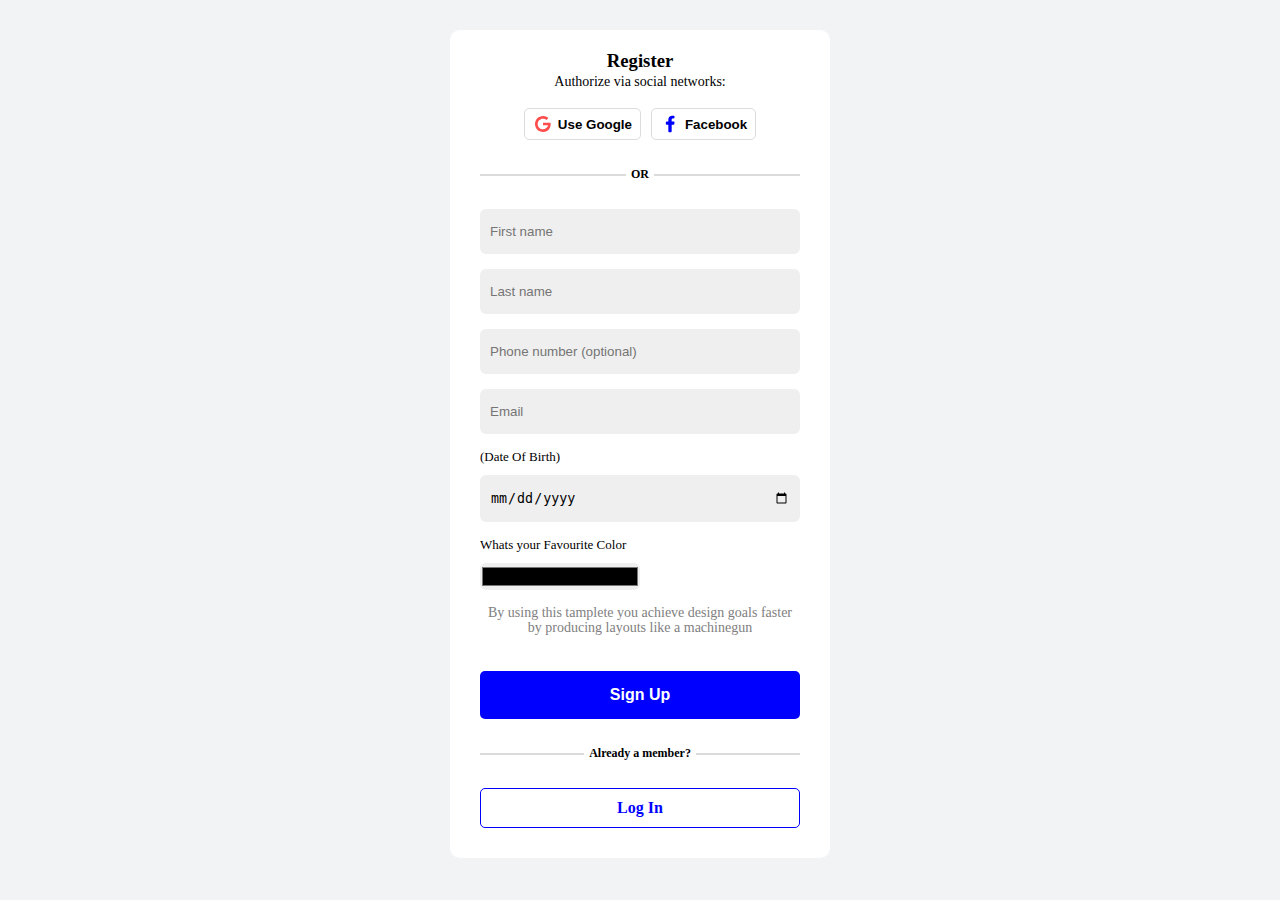
==== index.html @ 7fcf60e9 "Initial commit" ====
<!DOCTYPE html>
<html lang="en">
  <head>
    <meta charset="UTF-8" />
    <meta http-equiv="X-UA-Compatible" content="IE=edge" />
    <meta name="viewport" content="width=device-width, initial-scale=1.0" />
    <title>Registration page</title>
    <link href="styles.css" rel="stylesheet" type="text/css"/>
  </head>
  <body>
      <div class="sign_up_container">
      <h3>Register</h3>
      <span class="authorize">Authorize via social networks:</span>

      <form action="regiter.html">
          <div class="ctas">
          <button class="google">
            <?xml version="1.0"?><svg
              fill="#000000"
              xmlns="http://www.w3.org/2000/svg"
              viewBox="0 0 30 30"
              width="30px"
              height="30px"
            >
              <path
                d="M 15.003906 3 C 8.3749062 3 3 8.373 3 15 C 3 21.627 8.3749062 27 15.003906 27 C 25.013906 27 27.269078 17.707 26.330078 13 L 25 13 L 22.732422 13 L 15 13 L 15 17 L 22.738281 17 C 21.848702 20.448251 18.725955 23 15 23 C 10.582 23 7 19.418 7 15 C 7 10.582 10.582 7 15 7 C 17.009 7 18.839141 7.74575 20.244141 8.96875 L 23.085938 6.1289062 C 20.951937 4.1849063 18.116906 3 15.003906 3 z"
              />
            </svg>
            <span>Use Google</span>
          </button>
  
          <button class="facebook">
            <?xml version="1.0"?><svg
              fill="#000000"
              xmlns="http://www.w3.org/2000/svg"
              viewBox="0 0 24 24"
              width="24px"
              height="24px"
            >
              <path
                d="M16.403,9H14V7c0-1.032,0.084-1.682,1.563-1.682h0.868c0.552,0,1-0.448,1-1V3.064c0-0.523-0.401-0.97-0.923-1.005 C15.904,2.018,15.299,1.999,14.693,2C11.98,2,10,3.657,10,6.699V9H8c-0.552,0-1,0.448-1,1v2c0,0.552,0.448,1,1,1l2-0.001V21 c0,0.552,0.448,1,1,1h2c0.552,0,1-0.448,1-1v-8.003l2.174-0.001c0.508,0,0.935-0.381,0.993-0.886l0.229-1.996 C17.465,9.521,17.001,9,16.403,9z"
              />
            </svg>
  
            <span>Facebook</span>
          </button>
        </div>
  
        <div class="or">
          <span class="line"></span>
          <span class="middle">OR</span>
          <span class="line"></span>
        </div>
  
        <div class="inputs">
          <input
            type="text"
            name="name"
            id="fisrtname2"
            placeholder="First name"
            required
          />
          <input
            type="text"
            name="name"
            id="lastname2"
            placeholder="Last name"
            required
          />
          <input
            type="number"
            name="number"
            id="number"
            placeholder="Phone number (optional)"
            required
          />
          <input
            type="email"
            name="email"
            id="email2"
            placeholder="Email"
            required
          />
          <fieldset>
            <label for="date" class="dob">(Date Of Birth)</label>
            <input type="date" name="date" id="date" required />
          </fieldset>
          <fieldset>
            <label for="color" class="dob">Whats your Favourite Color</label>
            <input type="color" id="color">
          </fieldset>
        </div>
  
        <p>
          By using this tamplete you achieve design goals faster by
          producing layouts like a machinegun
        </p>
  
        <input type="submit" name="submite"  id="sign_up" value="Sign Up"/>
  
        <div class="or">
          <span class="line"></span>
          <span class="middle">Already a member?</span>
          <span class="line"></span>
        </div>
  
        <a href="./login.html" class="login">Log In</a>
      </div>
        </form>
    </div>
  </div>
    </body>
  </body>
</html>
---- styles.css ----
*{
  padding:0;
  margin:0;
  box-sizing:border-box;
}

html{
  font-size:10px;
}

body{
  font-size:1.6rem;
  display:flex;
  justify-content:center;
  background-color: #e6e8ec88;
  padding:3rem 0;
}



/* sign-up page */
.sign_up_container {
  max-width:100%;
  text-align: center;
  background-color: white;
  margin:0 45rem;
  padding:2rem 3rem;
  border-radius:1rem;
}

.sign_up_container h3 {
  text-align: center;
}

.authorize {
  display: inline-block;
  font-size: 14px;
  font-weight: 500;
  text-align: center;
  margin-bottom: 2vh;
}

/* ctas */

.ctas {
  display: flex;
  gap: 10px;
  justify-content: center;
}

.ctas button {
  border: 1px solid gainsboro;
  border-radius: 5px;
  background-color: transparent;
  padding: 0 8px;
  cursor: pointer;
}

.google {
  display: flex;
  gap: 5px;
  align-items: center;
}

.google svg {
  width: 20px;
  fill: rgb(255, 77, 77);
}

.google span {
  font-weight: 600;
}

.facebook {
  display: flex;
  gap: 5px;
  align-items: center;
}

.facebook svg {
  width: 20px;
  fill: blue;
}

.facebook span {
  font-weight: 600;
}

/* or  */
.or {
  display: flex;
  gap: 5px;
  align-items: center;
  margin: 3vh 0;
}

.middle {
  font-size: 12px;
  font-weight: 700;
}

.line {
  display: inline-block;
  border: 1px solid rgb(219, 219, 219);
  flex-grow: 1;
}

/* inputs */

.inputs input {
  display: inline-block;
  padding: 1.5rem 1rem;
  border-radius: 6px;
  background-color: #efefef;
  border: none;
  margin-bottom: 15px;
  outline: none;
  width: 100%;
}

.sign_up_container p {
  font-size: 1.4rem;
  line-height: 15px;
  color: grey;
  text-align: center;
  margin-bottom: 4vh;
}

/******
 external 
******/
fieldset{
  border:none;
  display:flex;
  flex-direction:column;
  gap:1rem;
}
.dob{
  font-size:1.3rem;
 text-align:left;
}

#color{
  display: inline-block;
  padding:0;
  border-radius: 6px;
  background-color:none;
  border: none;
  margin-bottom: 15px;
  outline: none;
  width: 50%;
}
/* button cta */

#sign_up {
  font-size: 1.6rem;
  font-weight: 600;
  border-radius: 5px;
  border: none;
  padding: 1.5rem 25px;
  width: 100%;
  color: white;
  background-color: blue;
  cursor: pointer;
}

.login {
  display: block;
  text-decoration: none;
  font-size: 1.6rem;
  font-weight: 600;
  cursor: pointer;
  border-radius: 5px;
  border: 1px solid blue;
  padding: 1rem 10rem;
  max-width: 100%;
  width:100%;
  color: blue;
  background-color: white;
  margin:1rem 0;
}
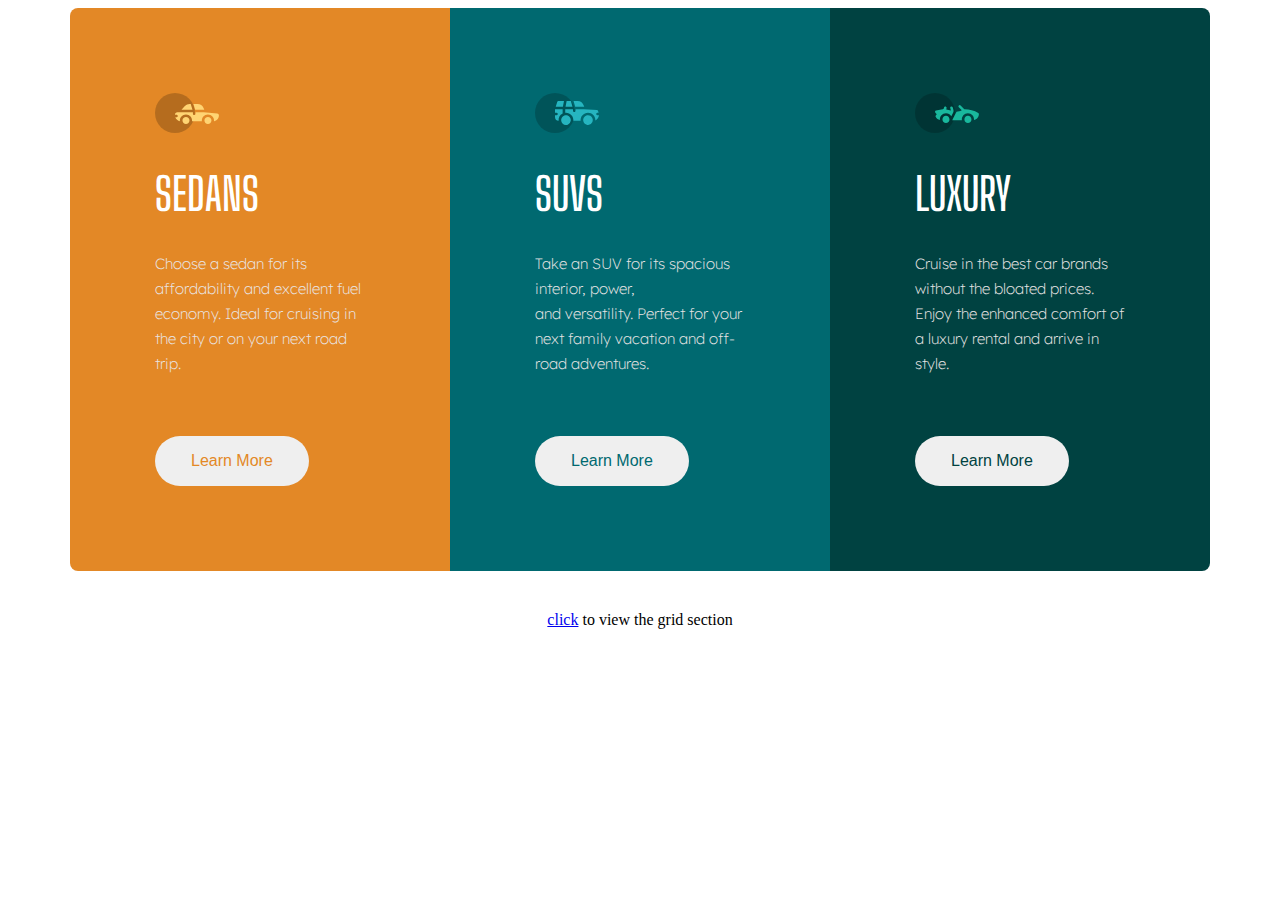
==== commit c154b154: "Initial commit" ====
--- a/index.html
+++ b/index.html
@@ -1,114 +1,91 @@
 <!DOCTYPE html>
-<html lang="en">
+<html>
   <head>
     <meta charset="UTF-8" />
-    <meta http-equiv="X-UA-Compatible" content="IE=edge" />
     <meta name="viewport" content="width=device-width, initial-scale=1.0" />
-    <title>Registration page</title>
-    <link href="styles.css" rel="stylesheet" type="text/css"/>
+    <title>three coloume preview card</title>
+    <link rel="preconnect" href="https://fonts.googleapis.com" />
+    <link rel="preconnect" href="https://fonts.gstatic.com" crossorigin />
+    <link
+      href="https://fonts.googleapis.com/css2?family=Lexend+Deca:wght@100;200;300;400;500;600;700;800;900&family=Open+Sans:ital,wght@0,300;0,400;0,500;0,600;0,700;0,800;1,300;1,400;1,500;1,600;1,700;1,800&display=swap"
+      rel="stylesheet"
+    />
+
+    <link rel="preconnect" href="https://fonts.googleapis.com" />
+    <link rel="preconnect" href="https://fonts.gstatic.com" crossorigin />
+    <link
+      href="https://fonts.googleapis.com/css2?family=Big+Shoulders+Display:wght@100;200;300;400;500;600;700;800;900&display=swap"
+      rel="stylesheet"
+    />
+
+    <link href="style.css" rel="stylesheet" type="text/css" />
   </head>
+
   <body>
-      <div class="sign_up_container">
-      <h3>Register</h3>
-      <span class="authorize">Authorize via social networks:</span>
+    <div class="flex_card">
+      <div class="card_one card">
+        <svg width="64" height="40" xmlns="http://www.w3.org/2000/svg">
+          <g fill="none" fill-rule="evenodd">
+            <circle fill="#000" opacity=".201" cx="20" cy="20" r="20" />
+            <path
+              d="M52.936 24.11c1.942 0 3.517 1.542 3.517 3.445 0 1.903-1.575 3.445-3.517 3.445s-3.516-1.542-3.516-3.445c0-1.903 1.574-3.445 3.516-3.445zm-21.957 0c1.942 0 3.517 1.542 3.517 3.445 0 1.903-1.575 3.445-3.517 3.445s-3.516-1.542-3.516-3.445c0-1.903 1.574-3.445 3.516-3.445zm6.948-4.848v1.429c0 .716.61 1.293 1.348 1.259a1.295 1.295 0 001.225-1.295v-1.393h8.256l13.483 1.313c.956.093 1.676.881 1.676 1.814 0 2.89-2.126 5.303-4.926 5.819.397-3.557-2.458-6.62-6.053-6.62-3.646 0-6.504 3.14-6.039 6.723h-9.879c.466-3.588-2.397-6.722-6.039-6.722-3.595 0-6.45 3.062-6.052 6.62-2.14-.398-3.916-1.912-4.61-3.931h1.142c.731 0 1.32-.598 1.285-1.322-.033-.678-.629-1.2-1.322-1.2H20v-.251c0-1.274 1.066-2.243 2.306-2.243h15.62zM42.59 11c2.645 0 4.99 1.556 5.972 3.963l.726 1.779H40.17L38.413 11h4.178zm-6.865 0l1.758 5.741H26.505l3.357-3.654A6.502 6.502 0 0134.644 11h1.082z"
+              fill="#FFD473"
+              fill-rule="nonzero"
+            />
+          </g>
+        </svg>
+        <h1>Sedans</h1>
+        <p>
+          Choose a sedan for its affordability and excellent fuel economy. Ideal
+          for cruising in the city or on your next road trip.
+        </p>
+        <button>Learn More</button>
+      </div>
 
-      <form action="regiter.html">
-          <div class="ctas">
-          <button class="google">
-            <?xml version="1.0"?><svg
-              fill="#000000"
-              xmlns="http://www.w3.org/2000/svg"
-              viewBox="0 0 30 30"
-              width="30px"
-              height="30px"
-            >
-              <path
-                d="M 15.003906 3 C 8.3749062 3 3 8.373 3 15 C 3 21.627 8.3749062 27 15.003906 27 C 25.013906 27 27.269078 17.707 26.330078 13 L 25 13 L 22.732422 13 L 15 13 L 15 17 L 22.738281 17 C 21.848702 20.448251 18.725955 23 15 23 C 10.582 23 7 19.418 7 15 C 7 10.582 10.582 7 15 7 C 17.009 7 18.839141 7.74575 20.244141 8.96875 L 23.085938 6.1289062 C 20.951937 4.1849063 18.116906 3 15.003906 3 z"
-              />
-            </svg>
-            <span>Use Google</span>
-          </button>
-  
-          <button class="facebook">
-            <?xml version="1.0"?><svg
-              fill="#000000"
-              xmlns="http://www.w3.org/2000/svg"
-              viewBox="0 0 24 24"
-              width="24px"
-              height="24px"
-            >
-              <path
-                d="M16.403,9H14V7c0-1.032,0.084-1.682,1.563-1.682h0.868c0.552,0,1-0.448,1-1V3.064c0-0.523-0.401-0.97-0.923-1.005 C15.904,2.018,15.299,1.999,14.693,2C11.98,2,10,3.657,10,6.699V9H8c-0.552,0-1,0.448-1,1v2c0,0.552,0.448,1,1,1l2-0.001V21 c0,0.552,0.448,1,1,1h2c0.552,0,1-0.448,1-1v-8.003l2.174-0.001c0.508,0,0.935-0.381,0.993-0.886l0.229-1.996 C17.465,9.521,17.001,9,16.403,9z"
-              />
-            </svg>
-  
-            <span>Facebook</span>
-          </button>
-        </div>
-  
-        <div class="or">
-          <span class="line"></span>
-          <span class="middle">OR</span>
-          <span class="line"></span>
-        </div>
-  
-        <div class="inputs">
-          <input
-            type="text"
-            name="name"
-            id="fisrtname2"
-            placeholder="First name"
-            required
-          />
-          <input
-            type="text"
-            name="name"
-            id="lastname2"
-            placeholder="Last name"
-            required
-          />
-          <input
-            type="number"
-            name="number"
-            id="number"
-            placeholder="Phone number (optional)"
-            required
-          />
-          <input
-            type="email"
-            name="email"
-            id="email2"
-            placeholder="Email"
-            required
-          />
-          <fieldset>
-            <label for="date" class="dob">(Date Of Birth)</label>
-            <input type="date" name="date" id="date" required />
-          </fieldset>
-          <fieldset>
-            <label for="color" class="dob">Whats your Favourite Color</label>
-            <input type="color" id="color">
-          </fieldset>
-        </div>
-  
+      <div class="card_two card">
+        <svg width="64" height="40" xmlns="http://www.w3.org/2000/svg">
+          <g fill="none" fill-rule="evenodd">
+            <circle fill="#000" opacity=".201" cx="20" cy="20" r="20" />
+            <path
+              d="M31.002 22.358c2.917 0 5.18 2.593 4.762 5.506a4.828 4.828 0 01-2.962 3.778 4.797 4.797 0 01-5.3-1.165c-1.188-1.26-1.235-2.613-1.263-2.613-.42-2.924 1.857-5.506 4.763-5.506zm22 0c3.457 0 5.798 3.567 4.41 6.744A4.816 4.816 0 0152.3 31.94a4.826 4.826 0 01-4.06-4.077c-.42-2.915 1.846-5.506 4.762-5.506zm-15.04-6.083v1.462a1.29 1.29 0 001.352 1.29c.693-.033 1.227-.631 1.227-1.326v-1.426h8.3l13.056.716a1.29 1.29 0 011.164.917c.27.895.446 1.477.563 1.87h-1.047c-.694 0-1.291.534-1.324 1.228a1.29 1.29 0 001.288 1.352h1.445c-.164 2.225-1.57 4.193-3.6 5.05.13-4.212-3.255-7.63-7.384-7.63-4.317 0-7.762 3.718-7.358 8.086h-7.285c.43-4.655-3.503-8.531-8.131-8.046v-3.543h7.734zm-10.312 0v4.308a7.4 7.4 0 00-4.006 7.274 3.874 3.874 0 01-3.642-3.864v-1.635h1.46a1.29 1.29 0 000-2.58h-1.461v-3.213l.003-.29h7.646zm14.986-8.196c2.65 0 5 1.592 5.984 4.055l.63 1.579a5.525 5.525 0 01-.065-.004l-.026-.002-.034-.002-.022-.002a4.178 4.178 0 00-.224-.006l-.098-.001h-.039l-.136-.001h-.052l-.326-.001H40.211L38.528 8.08zm-13.632 0l-1.122 5.616h-7.144l1.47-4.71a1.29 1.29 0 011.231-.906h5.565zm6.832 0l1.683 5.615h-7.007l1.121-5.615h4.203z"
+              fill="#26B5C0"
+              fill-rule="nonzero"
+            />
+          </g>
+        </svg>
+
+        <h1>SUVs</h1>
         <p>
-          By using this tamplete you achieve design goals faster by
-          producing layouts like a machinegun
+          Take an SUV for its spacious interior, power,
+          <br />and versatility. Perfect for your next family vacation and
+          off-road adventures.
         </p>
-  
-        <input type="submit" name="submite"  id="sign_up" value="Sign Up"/>
-  
-        <div class="or">
-          <span class="line"></span>
-          <span class="middle">Already a member?</span>
-          <span class="line"></span>
-        </div>
-  
-        <a href="./login.html" class="login">Log In</a>
+
+        <button>Learn More</button>
       </div>
-        </form>
+
+      <div class="card_three card">
+        <svg width="64" height="40" xmlns="http://www.w3.org/2000/svg">
+          <g fill="none" fill-rule="evenodd">
+            <circle fill="#000" opacity=".201" cx="20" cy="20" r="20" />
+            <path
+              d="M30.98 22.835c1.941 0 3.516 1.604 3.516 3.583 0 1.978-1.575 3.582-3.517 3.582s-3.516-1.604-3.516-3.582c0-1.979 1.574-3.583 3.516-3.583zm21.956 0c1.942 0 3.517 1.604 3.517 3.583 0 1.978-1.575 3.582-3.517 3.582s-3.516-1.604-3.516-3.582c0-1.979 1.574-3.583 3.516-3.583zm-9.143-10.45a1.27 1.27 0 011.819 0l3.715 3.784c4.444-.115 9.7 1.142 13.964 3.753.387.237.624.664.624 1.124 0 3.006-2.126 5.514-4.926 6.05.397-3.698-2.458-6.882-6.053-6.882-3.646 0-6.504 3.264-6.039 6.99h-9.669c.76-1.544.993-2.026 1.337-2.711l.082-.162c.421-.835 1.056-2.07 2.883-5.65 1.68-.023 3.47-.408 5.247-1.403l-2.984-3.04a1.328 1.328 0 010-1.854zm-7.68 1.064c.683-.2 1.395.202 1.592.898l.749 2.652a3.46 3.46 0 01-.247 2.51l-1.733 3.395-.216.424c-1.07-1.89-3.06-3.114-5.279-3.114-3.595 0-6.45 3.184-6.052 6.885-1.832-.347-3.414-1.537-4.278-3.276a1.331 1.331 0 01.117-1.376l.955-1.303-1.325-1.295c-.751-.735-.376-2.024.64-2.231l6.614-1.346.13-.026c.092-.019.145-.03.157-.031.314-.146 1.07-.591 1.07-1.506 0-.734.592-1.327 1.316-1.31.712.016 1.268.662 1.256 1.388a4.11 4.11 0 01-.348 1.611 22.69 22.69 0 014.7 1.146l-.7-2.473a1.314 1.314 0 01.882-1.622z"
+              fill="#19B89D"
+              fill-rule="nonzero"
+            />
+          </g>
+        </svg>
+
+        <h1>Luxury</h1>
+        <p>
+          Cruise in the best car brands without the bloated prices. Enjoy the
+          enhanced comfort of a luxury rental and arrive in style.
+        </p>
+
+        <button>Learn More</button>
+      </div>
     </div>
-  </div>
-    </body>
+
+    <span><a href="grid.html">click</a> to view the grid section </span>
   </body>
 </html>
--- a/style.css
+++ b/style.css
@@ -0,0 +1,143 @@
+* {
+  margin: o;
+  padding: 0;
+  box-sizing: border-box;
+}
+
+html {
+  font-size: 10px;
+}
+
+body {
+  font-size: 1.6rem;
+  background-color: rgba(255, 255, 255, 0.705);
+
+  display: flex;
+  flex-direction: column;
+  justify-content: center;
+  align-items: center;
+}
+
+/* my css code for my card */
+
+button {
+  font-size: 1.6rem;
+  border: 0.1rem solid transparent;
+  border-radius: 3rem;
+  padding: 1.5rem 3.5rem;
+  cursor: pointer;
+}
+
+.flex_card {
+  width: 114rem;
+  margin: 0 auto;
+  display: flex;
+  justify-content: center;
+  border-radius: 0.8rem;
+  overflow: hidden;
+  /* max-height: 100%; */
+  margin-bottom: 4rem;
+}
+
+.card {
+  padding: 8.5rem;
+  width: 100%;
+  /* max-height: 100%; */
+}
+
+.card h1 {
+  font-size: 4.5rem;
+  font-family: "Big Shoulders Display", sans-serif;
+  font-weight: 600;
+  text-transform: uppercase;
+  color: white;
+}
+
+/* my css code for cards seprately */
+
+.card p {
+  font-size: 1.5rem;
+  font-family: "Lexend Deca", sans-serif;
+  font-weight: 200;
+  line-height: 2.5rem;
+  width: 100%;
+  color: rgb(233, 229, 229);
+  margin-bottom: 6rem;
+}
+
+.card_one button {
+  color: hsl(31, 77%, 52%);
+}
+
+.card_two button {
+  color: hsl(184, 100%, 22%);
+}
+
+.card_three button {
+  color: hsl(179, 100%, 13%);
+}
+
+button:hover {
+  background-color: #fff4;
+  color: white;
+}
+
+.card_one {
+  background-color: hsl(31, 77%, 52%);
+}
+
+.card_two {
+  background-color: hsl(184, 100%, 22%);
+}
+
+.card_three {
+  background-color: hsl(179, 100%, 13%);
+}
+
+/* *******
+media querry
+***** */
+
+@media only screen and (max-width: 1160px) {
+  body {
+    padding: 5rem 1rem;
+  }
+  .flex_card {
+    flex-direction: column;
+    /* text-align:center; */
+  }
+
+  .card {
+    padding: 6rem 7rem;
+  }
+
+  .card p {
+    margin-bottom: 4rem;
+  }
+}
+@media only screen and (max-width: 700px) {
+  .flex_card {
+    flex-direction: column;
+    text-align: left;
+    max-width:80%;
+    
+  }
+}
+
+@media only screen and (max-width: 380px) {
+
+  .flex_card{
+    max-width:80%;
+    
+  }
+  button {
+    font-size: 1rem;
+    /* font-weight:800; */
+    padding: 1.5rem 3.5rem;
+    cursor: pointer;
+  }
+
+  .card {
+    padding-left: 6rem;
+  }
+}
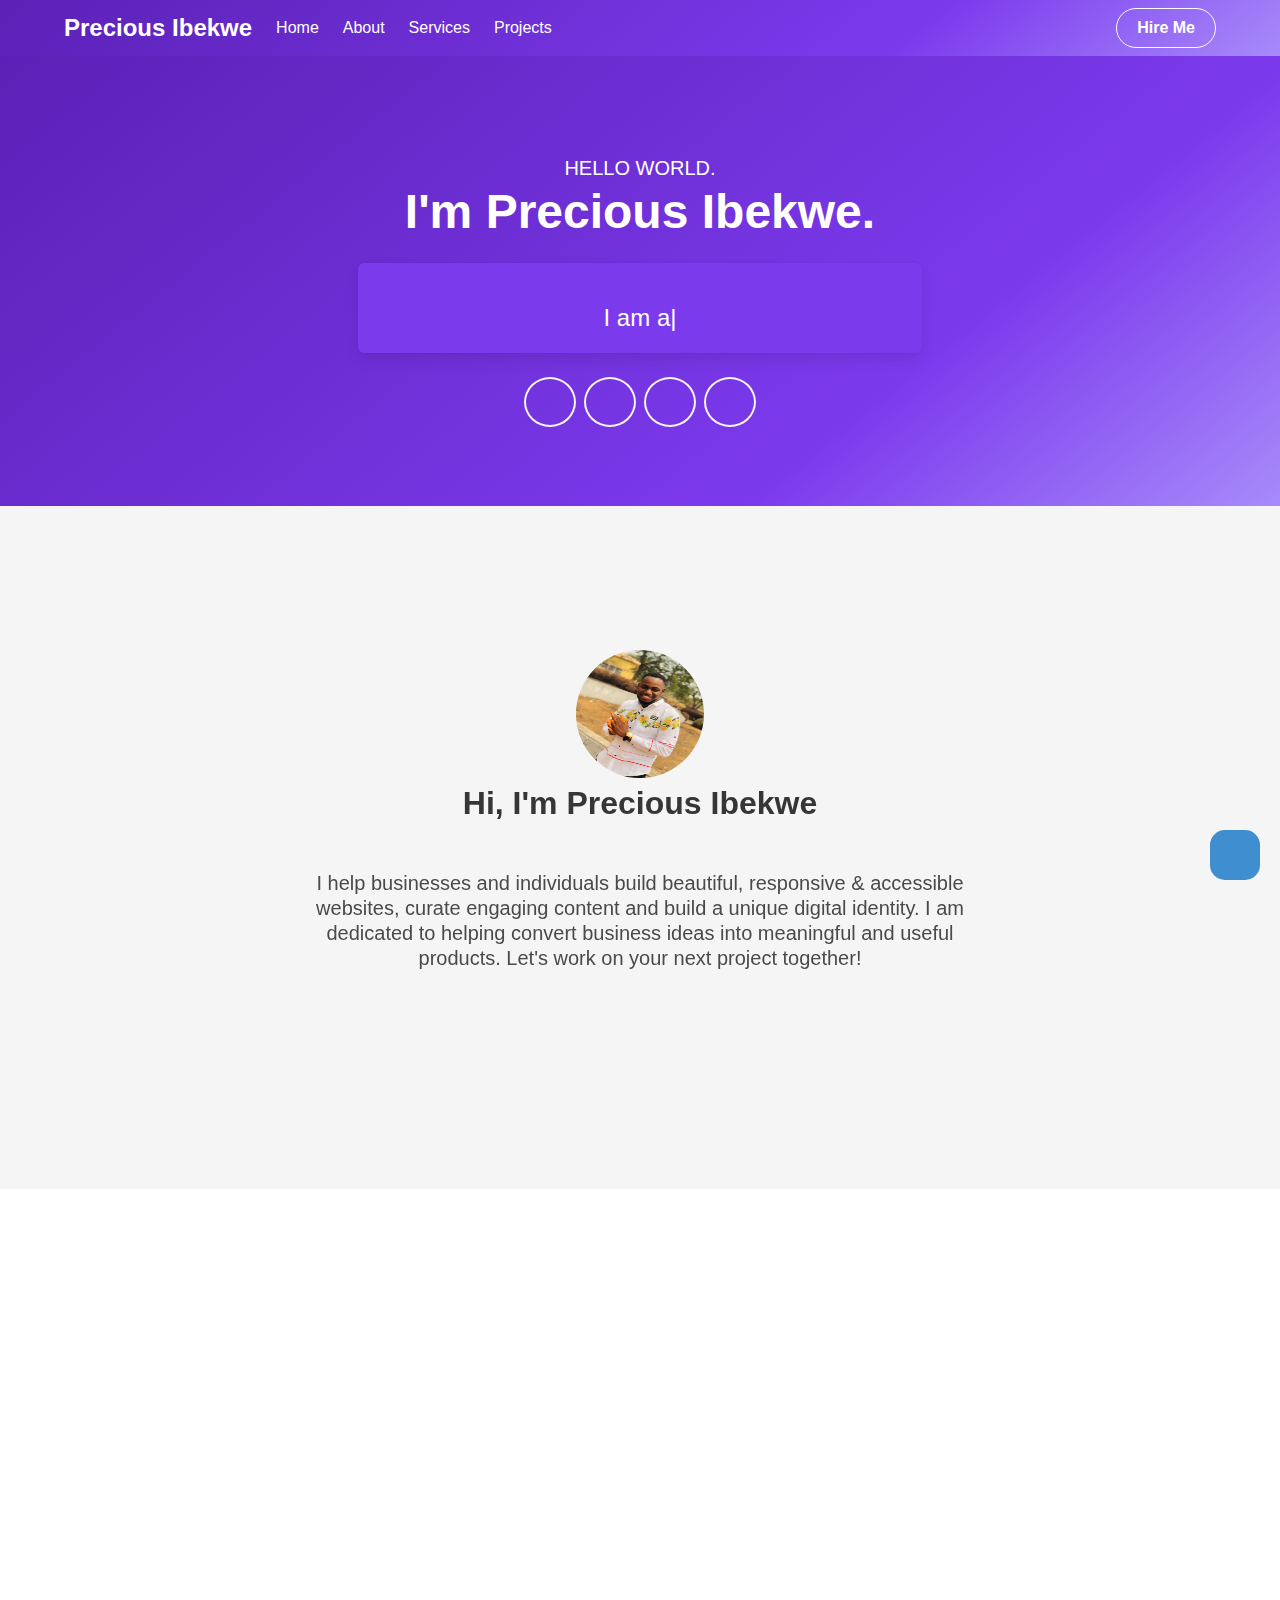
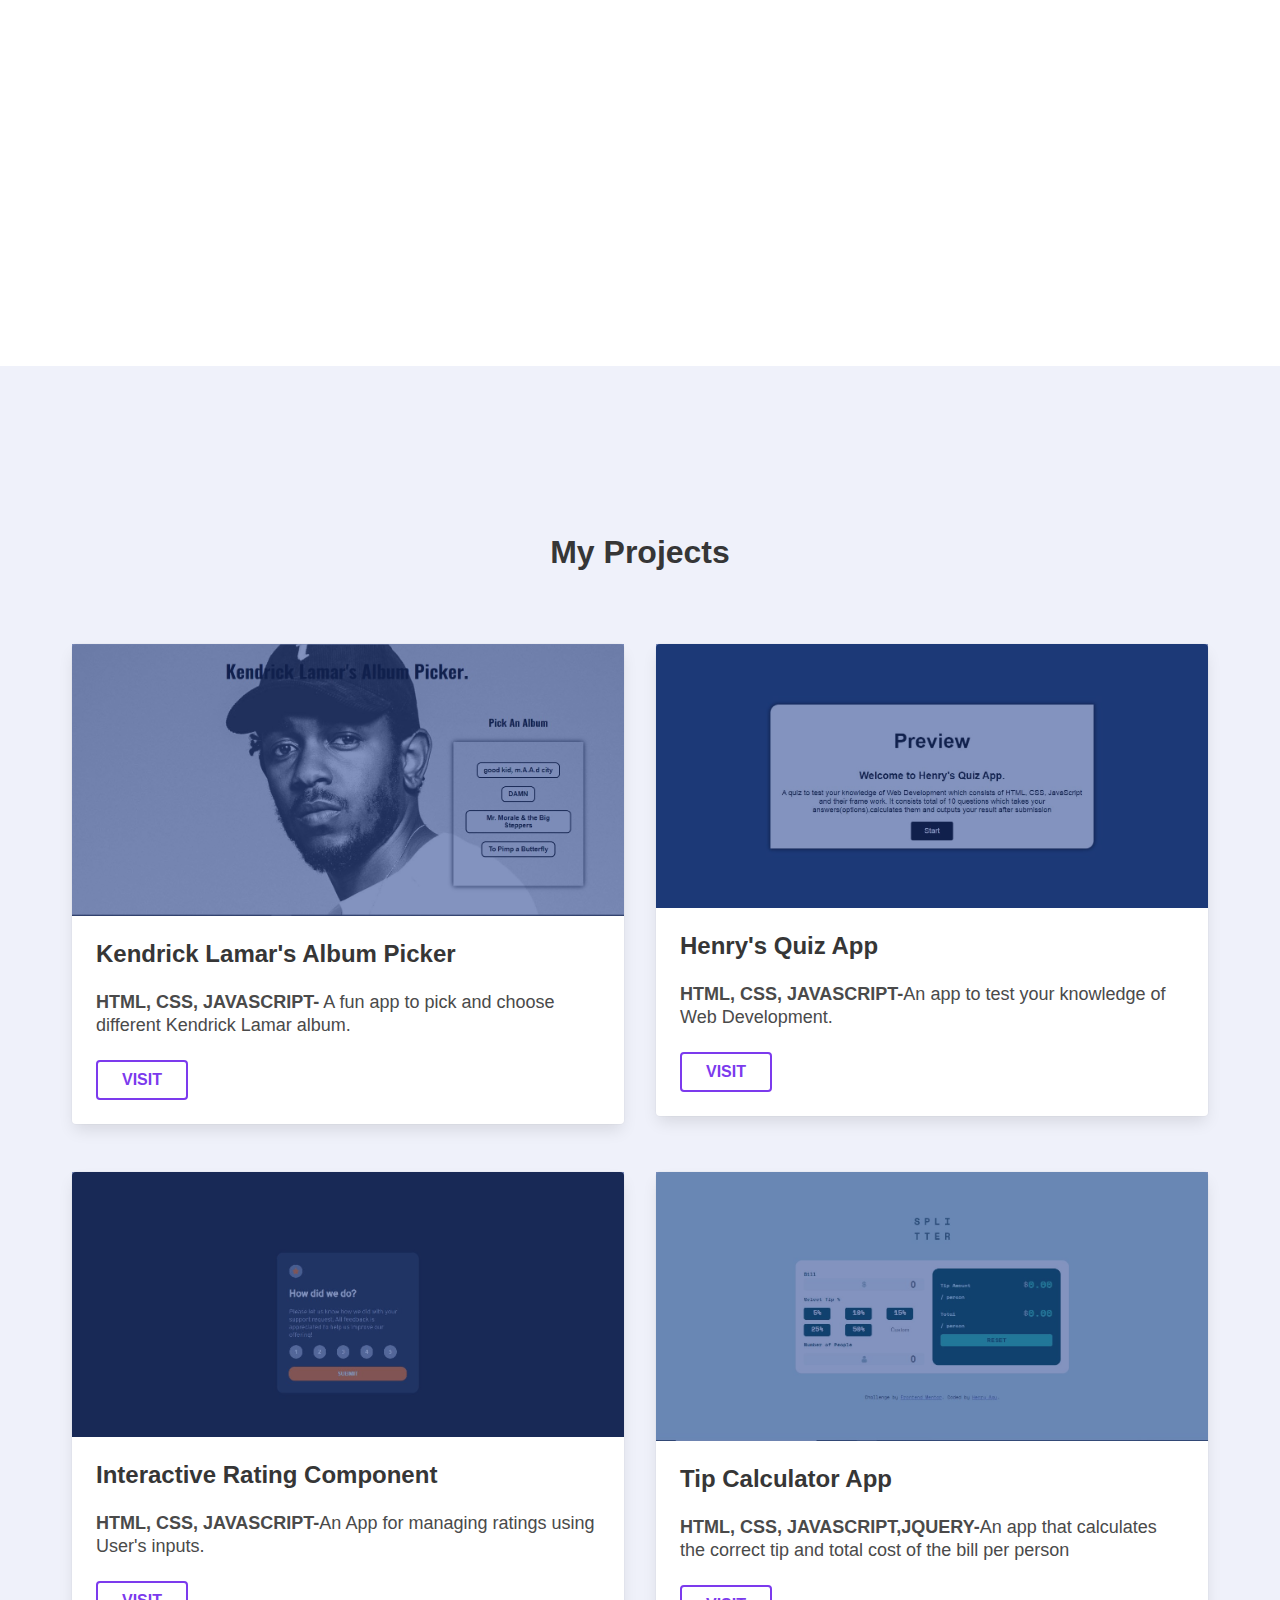
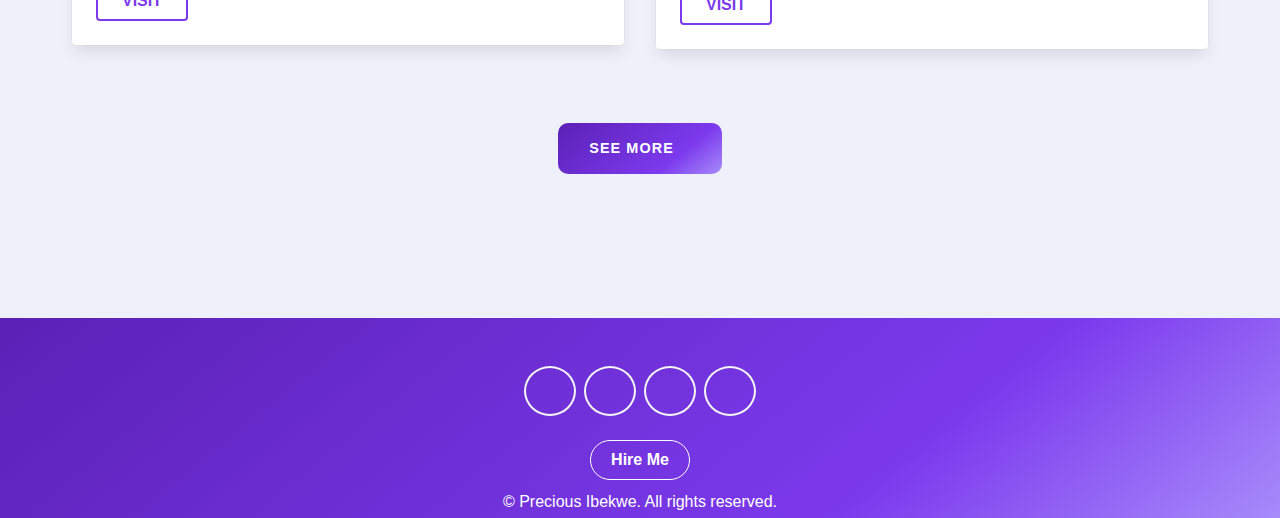
==== commit ce915894: "Initial commit" ====
--- a/index.html
+++ b/index.html
@@ -1,91 +1,459 @@
 <!DOCTYPE html>
-<html>
+<html lang="en">
   <head>
-    <meta charset="UTF-8" />
-    <meta name="viewport" content="width=device-width, initial-scale=1.0" />
-    <title>three coloume preview card</title>
-    <link rel="preconnect" href="https://fonts.googleapis.com" />
-    <link rel="preconnect" href="https://fonts.gstatic.com" crossorigin />
-    <link
-      href="https://fonts.googleapis.com/css2?family=Lexend+Deca:wght@100;200;300;400;500;600;700;800;900&family=Open+Sans:ital,wght@0,300;0,400;0,500;0,600;0,700;0,800;1,300;1,400;1,500;1,600;1,700;1,800&display=swap"
-      rel="stylesheet"
-    />
-
-    <link rel="preconnect" href="https://fonts.googleapis.com" />
-    <link rel="preconnect" href="https://fonts.gstatic.com" crossorigin />
-    <link
-      href="https://fonts.googleapis.com/css2?family=Big+Shoulders+Display:wght@100;200;300;400;500;600;700;800;900&display=swap"
-      rel="stylesheet"
-    />
-
-    <link href="style.css" rel="stylesheet" type="text/css" />
+    <title>Precious Ibekwe | Portfolio</title>
+    <meta charset="utf-8" />
+    <meta name="viewport" content="width=device-width, initial-scale=1" />
+    <link rel="stylesheet" href="bulma.css" />
+    <link rel="stylesheet" href="main.css">
+    <link rel="stylesheet" href="all.css" />
+    <link rel="stylesheet" href="fonts-6/css/all.css" />
+    <link href="https://unpkg.com/aos@2.3.1/dist/aos.css" rel="stylesheet" />
+    <link rel="shortcut icon" href="./images/favicon.ico" type="image/x-icon" />
   </head>
-
   <body>
-    <div class="flex_card">
-      <div class="card_one card">
-        <svg width="64" height="40" xmlns="http://www.w3.org/2000/svg">
-          <g fill="none" fill-rule="evenodd">
-            <circle fill="#000" opacity=".201" cx="20" cy="20" r="20" />
-            <path
-              d="M52.936 24.11c1.942 0 3.517 1.542 3.517 3.445 0 1.903-1.575 3.445-3.517 3.445s-3.516-1.542-3.516-3.445c0-1.903 1.574-3.445 3.516-3.445zm-21.957 0c1.942 0 3.517 1.542 3.517 3.445 0 1.903-1.575 3.445-3.517 3.445s-3.516-1.542-3.516-3.445c0-1.903 1.574-3.445 3.516-3.445zm6.948-4.848v1.429c0 .716.61 1.293 1.348 1.259a1.295 1.295 0 001.225-1.295v-1.393h8.256l13.483 1.313c.956.093 1.676.881 1.676 1.814 0 2.89-2.126 5.303-4.926 5.819.397-3.557-2.458-6.62-6.053-6.62-3.646 0-6.504 3.14-6.039 6.723h-9.879c.466-3.588-2.397-6.722-6.039-6.722-3.595 0-6.45 3.062-6.052 6.62-2.14-.398-3.916-1.912-4.61-3.931h1.142c.731 0 1.32-.598 1.285-1.322-.033-.678-.629-1.2-1.322-1.2H20v-.251c0-1.274 1.066-2.243 2.306-2.243h15.62zM42.59 11c2.645 0 4.99 1.556 5.972 3.963l.726 1.779H40.17L38.413 11h4.178zm-6.865 0l1.758 5.741H26.505l3.357-3.654A6.502 6.502 0 0134.644 11h1.082z"
-              fill="#FFD473"
-              fill-rule="nonzero"
-            />
-          </g>
-        </svg>
-        <h1>Sedans</h1>
-        <p>
-          Choose a sedan for its affordability and excellent fuel economy. Ideal
-          for cruising in the city or on your next road trip.
-        </p>
-        <button>Learn More</button>
-      </div>
-
-      <div class="card_two card">
-        <svg width="64" height="40" xmlns="http://www.w3.org/2000/svg">
-          <g fill="none" fill-rule="evenodd">
-            <circle fill="#000" opacity=".201" cx="20" cy="20" r="20" />
-            <path
-              d="M31.002 22.358c2.917 0 5.18 2.593 4.762 5.506a4.828 4.828 0 01-2.962 3.778 4.797 4.797 0 01-5.3-1.165c-1.188-1.26-1.235-2.613-1.263-2.613-.42-2.924 1.857-5.506 4.763-5.506zm22 0c3.457 0 5.798 3.567 4.41 6.744A4.816 4.816 0 0152.3 31.94a4.826 4.826 0 01-4.06-4.077c-.42-2.915 1.846-5.506 4.762-5.506zm-15.04-6.083v1.462a1.29 1.29 0 001.352 1.29c.693-.033 1.227-.631 1.227-1.326v-1.426h8.3l13.056.716a1.29 1.29 0 011.164.917c.27.895.446 1.477.563 1.87h-1.047c-.694 0-1.291.534-1.324 1.228a1.29 1.29 0 001.288 1.352h1.445c-.164 2.225-1.57 4.193-3.6 5.05.13-4.212-3.255-7.63-7.384-7.63-4.317 0-7.762 3.718-7.358 8.086h-7.285c.43-4.655-3.503-8.531-8.131-8.046v-3.543h7.734zm-10.312 0v4.308a7.4 7.4 0 00-4.006 7.274 3.874 3.874 0 01-3.642-3.864v-1.635h1.46a1.29 1.29 0 000-2.58h-1.461v-3.213l.003-.29h7.646zm14.986-8.196c2.65 0 5 1.592 5.984 4.055l.63 1.579a5.525 5.525 0 01-.065-.004l-.026-.002-.034-.002-.022-.002a4.178 4.178 0 00-.224-.006l-.098-.001h-.039l-.136-.001h-.052l-.326-.001H40.211L38.528 8.08zm-13.632 0l-1.122 5.616h-7.144l1.47-4.71a1.29 1.29 0 011.231-.906h5.565zm6.832 0l1.683 5.615h-7.007l1.121-5.615h4.203z"
-              fill="#26B5C0"
-              fill-rule="nonzero"
-            />
-          </g>
-        </svg>
-
-        <h1>SUVs</h1>
-        <p>
-          Take an SUV for its spacious interior, power,
-          <br />and versatility. Perfect for your next family vacation and
-          off-road adventures.
-        </p>
-
-        <button>Learn More</button>
-      </div>
-
-      <div class="card_three card">
-        <svg width="64" height="40" xmlns="http://www.w3.org/2000/svg">
-          <g fill="none" fill-rule="evenodd">
-            <circle fill="#000" opacity=".201" cx="20" cy="20" r="20" />
-            <path
-              d="M30.98 22.835c1.941 0 3.516 1.604 3.516 3.583 0 1.978-1.575 3.582-3.517 3.582s-3.516-1.604-3.516-3.582c0-1.979 1.574-3.583 3.516-3.583zm21.956 0c1.942 0 3.517 1.604 3.517 3.583 0 1.978-1.575 3.582-3.517 3.582s-3.516-1.604-3.516-3.582c0-1.979 1.574-3.583 3.516-3.583zm-9.143-10.45a1.27 1.27 0 011.819 0l3.715 3.784c4.444-.115 9.7 1.142 13.964 3.753.387.237.624.664.624 1.124 0 3.006-2.126 5.514-4.926 6.05.397-3.698-2.458-6.882-6.053-6.882-3.646 0-6.504 3.264-6.039 6.99h-9.669c.76-1.544.993-2.026 1.337-2.711l.082-.162c.421-.835 1.056-2.07 2.883-5.65 1.68-.023 3.47-.408 5.247-1.403l-2.984-3.04a1.328 1.328 0 010-1.854zm-7.68 1.064c.683-.2 1.395.202 1.592.898l.749 2.652a3.46 3.46 0 01-.247 2.51l-1.733 3.395-.216.424c-1.07-1.89-3.06-3.114-5.279-3.114-3.595 0-6.45 3.184-6.052 6.885-1.832-.347-3.414-1.537-4.278-3.276a1.331 1.331 0 01.117-1.376l.955-1.303-1.325-1.295c-.751-.735-.376-2.024.64-2.231l6.614-1.346.13-.026c.092-.019.145-.03.157-.031.314-.146 1.07-.591 1.07-1.506 0-.734.592-1.327 1.316-1.31.712.016 1.268.662 1.256 1.388a4.11 4.11 0 01-.348 1.611 22.69 22.69 0 014.7 1.146l-.7-2.473a1.314 1.314 0 01.882-1.622z"
-              fill="#19B89D"
-              fill-rule="nonzero"
-            />
-          </g>
-        </svg>
-
-        <h1>Luxury</h1>
-        <p>
-          Cruise in the best car brands without the bloated prices. Enjoy the
-          enhanced comfort of a luxury rental and arrive in style.
-        </p>
-
-        <button>Learn More</button>
-      </div>
-    </div>
-
-    <span><a href="grid.html">click</a> to view the grid section </span>
+    <nav
+      class="navbar is-primary is-transparent"
+      role="navigation"
+      aria-label="main navigation"
+    >
+      <div class="container">
+        <div class="navbar-brand">
+          <a
+            class="navbar-item"
+            href="#"
+            style="font-size: 24px; font-weight: 600"
+            >Precious Ibekwe</a
+          >
+          <a
+            id="navbar-opener"
+            class="navbar-burger"
+            role="button"
+            aria-label="menu"
+            aria-expanded="false"
+            data-target="#navMenu"
+          >
+            <span aria-hidden="true"></span>
+            <span aria-hidden="true"></span>
+            <span aria-hidden="true"></span>
+          </a>
+        </div>
+        <div class="navbar-menu" id="navMenu">
+          <div class="navbar-start">
+            <a class="navbar-item" href="index.html">Home</a>
+            <a class="navbar-item" href="#About">About</a>
+            <a class="navbar-item" href="#Services">Services</a>
+            <a class="navbar-item" href="#Projects">Projects</a>
+          </div>
+          <div class="navbar-end">
+            <a class="navbar-item" href="#"></a>
+            <div class="navbar-item">
+              <a
+                class="button is-white is-outlined is-rounded"
+                href="mailto:ibekweprecious64561@gmail.com"
+                ><b>Hire Me</b></a
+              >
+            </div>
+          </div>
+        </div>
+      </div>
+    </nav>
+    <section class="hero is-halfheight has-text-centered">
+      <div class="hero-body">
+        <div class="container">
+          <div class="columns is-centered">
+            <div class="column is-6">
+              <h2
+                class="subtitle is-size-5-desktop has-text-white has-text-weight-light"
+              >
+                HELLO WORLD.
+              </h2>
+              <h1
+                class="title is-spaced is-size-1-desktop is-size-2-tablet is-size-3-mobile has-text-white"
+                style="font-weight: 700"
+              >
+                I'm Precious Ibekwe.
+              </h1>
+              <div class="box" style="background-color: var(--purple-600)">
+                <h2
+                  class="subtitle is-size-4-desktop has-text-white has-text-weight-light"
+                >
+                  <span class="anim"></span>
+                </h2>
+              </div>
+              <div class="buttons are-medium is-centered">
+                <button class="button is-light is-outlined">
+                  <span class="icon"
+                    ><a
+                      class="is-light"
+                      href="https://github.com/HenryAgu"
+                      target="_blank"
+                      ><i class="fab fa-github"></i></a
+                  ></span>
+                </button>
+                <button class="button is-light is-outlined">
+                  <span class="icon"
+                    ><a
+                      href="https://www.linkedin.com/in/precious-ibekwe-259b86213"
+                      target="_blank"
+                      ><i class="fab fa-linkedin"></i></a
+                  ></span>
+                </button>
+                <button class="button is-light is-outlined">
+                  <span class="icon"
+                    ><a
+                      href="https://www.instagram.com/preciousibekwe_/"
+                      target="_blank"
+                      ><i class="fab fa-instagram"></i></a
+                  ></span>
+                </button>
+                <button class="button is-light is-outlined">
+                  <span class="icon"
+                    ><a
+                      href="https://twitter.com/Ibekweprecious4?s=09"
+                      target="_blank"
+                      ><i class="fab fa-twitter"></i></a
+                  ></span>
+                </button>
+              </div>
+            </div>
+          </div>
+        </div>
+      </div>
+    </section>
+
+    <section
+      class="section about has-background-light is-medium is-centered has-text-centered"
+      id="About"
+    >
+      <div data-aos="fade-up-right">
+        <div class="container">
+          <div class="columns is-centered">
+            <div class="column is-three-fifths About-me">
+              <div data-aos="fade-down">
+                <img
+                  style="border-radius: 50%; height: 128px; width: 128px"
+                  src="./images/BeautyPlus_20210227000238385_save.jpg"
+                />
+                <h1
+                  class="title is-3-desktop is-4-mobile is-spaced has-text-weight-bold"
+                  style="margin-bottom: 30px"
+                >
+                  Hi, I'm Precious Ibekwe
+                </h1>
+              </div>
+              <h2 class="subtitle is-size-5-desktop">
+                I help businesses and individuals build beautiful, responsive &
+                accessible websites, curate engaging content and build a unique
+                digital identity. I am dedicated to helping convert business
+                ideas into meaningful and useful products. Let's work on your
+                next project together!
+              </h2>
+              <div data-aos="fade-up">
+                <a href="Henry Agu (Resume).pdf" download="Henry Agu (Resume)"
+                  ><button>
+                    <i class="fa-solid fa-download"></i>Resume
+                  </button></a
+                >
+              </div>
+            </div>
+          </div>
+        </div>
+      </div>
+    </section>
+
+    <section class="section services is-medium is-centered" id="Services">
+      <div data-aos="flip-right">
+        <div class="container is-narrow">
+          <div class="columns is-centered mt-3">
+            <div class="column is-7">
+              <h1
+                class="title is-3-desktop is-4-mobile has-text-centered is-spaced has-text-weight-bold header"
+              >
+                What I Do
+              </h1>
+              <!-- <h2 class="subtitle is-5-desktop has-text-centered mb-5">Lorem ipsum consequuntur quod dolor sit amet consectetur, adipisicing elit. Illum doloribus quas, cumque dolore dolorum ab quia animi</h2> -->
+            </div>
+          </div>
+
+          <div class="columns is-centered is-multiline">
+            <div class="column is-5">
+              <div class="box px-4 py-4 has-background-link-light">
+                <i class="fas fa-globe is-size-4 is-spaced"></i>
+                <h2 class="is-size-4 mt-3 has-text-weight-semibold">
+                  Web App Development
+                </h2>
+                <p class="is-size-6" style="line-height: 24px">
+                  I build websites using technologies such as
+                  <b>HTML, CSS, and JavaScript</b>. collaborate with website and
+                  graphic designers, debug websites when they arise, and update
+                  websites.
+                </p>
+              </div>
+            </div>
+            <!-- <div class="column is-5">
+            <div class="box px-4 py-4 has-background-danger-light">
+              <i class="fas fa-laptop-code is-size-4 is-spaced"></i>
+              <h2 class="is-size-4 mt-3 has-text-weight-semibold">Software Development</h2>
+              <p class="is-size-6" style="line-height: 24px;">Lorem ipsum consequuntur quod dolor sit amet consectetur, adipisicing elit. Illum doloribus quas, cumque dolore dolorum ab quia animi</p>
+            </div>
+          </div> -->
+            <div class="column is-5">
+              <div class="box px-4 py-4 has-background-danger-light">
+                <i class="fa-solid fa-gem is-size-4"></i>
+                <h2 class="is-size-4 mt-3 has-text-weight-semibold">
+                  Consulting
+                </h2>
+                <p class="is-size-6" style="line-height: 24px">
+                  I work closely with you to help improve your brand or business
+                  digital reach and online presence on the Internet.
+                </p>
+                <br />
+              </div>
+            </div>
+            <div class="column is-5">
+              <div class="box px-4 py-4 has-background-success-light">
+                <i class="fa-solid fa-chart-simple is-size-4"></i>
+                <h2 class="is-size-4 mt-3 has-text-weight-semibold">
+                  IT Support
+                </h2>
+                <p class="is-size-6" style="line-height: 24px">
+                  I plan, create, implement, manage, monitor and update websites
+                  for organizations and individuals.
+                </p>
+              </div>
+            </div>
+          </div>
+        </div>
+      </div>
+    </section>
+
+    <section
+      class="section Projects has-background-link-light is-medium is-centered"
+      id="Projects"
+    >
+      <div class="container is-narrow">
+        <div class="columns is-centered mt-3">
+          <div class="column is-7">
+            <h1
+              class="title is-3-desktop is-4-mobile has-text-centered is-spaced has-text-weight-bold"
+              style="margin-bottom: 50px"
+            >
+              My Projects
+            </h1>
+          </div>
+        </div>
+
+        <div
+          class="columns is-variable is-4 is-centered is-multiline portfolio"
+        >
+          <div class="column is-6 mb-5">
+            <!-- <div data-aos="fade-up-right"> -->
+            <div class="card">
+              <div class="card-image">
+                <figure class="image is-3by3">
+                  <a
+                    href="https://kdot-album-picker.netlify.app/"
+                    target="_blank"
+                    ><img src="./images/solution2.JPG" />
+                    <div
+                      class="is-overlay"
+                      style="background-color: rgba(30, 58, 138, 0.55)"
+                    ></div
+                  ></a>
+                </figure>
+              </div>
+              <div class="card-content">
+                <h1 class="title is-size-4">Kendrick Lamar's Album Picker</h1>
+                <h6 class="subtitle is-size-10">
+                  <b class="specs">HTML, CSS, JAVASCRIPT-</b> A fun app to pick
+                  and choose different Kendrick Lamar album.
+                </h6>
+                <a
+                  href="https://kdot-album-picker.netlify.app/"
+                  class="button is-outlined is-primary px-5"
+                  >VISIT</a
+                >
+              </div>
+            </div>
+            <!-- </div>   -->
+          </div>
+
+          <div class="column is-6 mb-5">
+            <!-- <div data-aos="fade-up-left"> -->
+            <div class="card">
+              <div class="card-image">
+                <figure class="image is-3by3">
+                  <a
+                    href="https://incredible-biscochitos-b6165c.netlify.app/"
+                    target="_blank"
+                    ><img src="./images/desktop-view.JPG" />
+                    <div
+                      class="is-overlay"
+                      style="background-color: rgba(30, 58, 138, 0.55)"
+                    ></div
+                  ></a>
+                </figure>
+              </div>
+              <div class="card-content">
+                <h1 class="title is-size-4">Henry's Quiz App</h1>
+                <h6 class="subtitle is-size-10">
+                  <b>HTML, CSS, JAVASCRIPT-</b>An app to test your knowledge of
+                  Web Development.
+                </h6>
+                <a
+                  href="https://incredible-biscochitos-b6165c.netlify.app/"
+                  class="button is-outlined is-primary px-5"
+                  >VISIT</a
+                >
+              </div>
+            </div>
+            <!-- </div>   -->
+          </div>
+
+          <div class="column is-6 mb-5">
+            <!-- <div data-aos="fade-down-right"> -->
+            <div class="card">
+              <div class="card-image">
+                <figure class="image is-3by3">
+                  <a
+                    href="https://magnificent-snickerdoodle-197fb6.netlify.app/"
+                    target="_blank"
+                    ><img src="./images/Rate.JPG" />
+                    <div
+                      class="is-overlay"
+                      style="background-color: rgba(30, 58, 138, 0.55)"
+                    ></div
+                  ></a>
+                </figure>
+              </div>
+              <div class="card-content">
+                <h1 class="title is-size-4">Interactive Rating Component</h1>
+                <h6 class="subtitle is-size-10">
+                  <b>HTML, CSS, JAVASCRIPT-</b>An App for managing ratings using
+                  User's inputs.
+                </h6>
+                <a
+                  href="https://magnificent-snickerdoodle-197fb6.netlify.app/"
+                  class="button is-outlined is-primary px-5"
+                  >VISIT</a
+                >
+              </div>
+            </div>
+            <!-- </div>   -->
+          </div>
+
+          <div class="column is-6 mb-5">
+            <!-- <div data-aos="fade-down-left"> -->
+            <div class="card">
+              <div class="card-image">
+                <figure class="image is-3by3">
+                  <a
+                    href="https://heroic-peony-9ca0fb.netlify.app/"
+                    target="_blank"
+                    ><img src="./images/tip.JPG" />
+                    <div
+                      class="is-overlay"
+                      style="background-color: rgba(30, 58, 138, 0.55)"
+                    ></div
+                  ></a>
+                </figure>
+              </div>
+              <div class="card-content">
+                <h1 class="title is-size-4">Tip Calculator App</h1>
+                <h2 class="subtitle is-size-10">
+                  <b>HTML, CSS, JAVASCRIPT,JQUERY-</b>An app that calculates the
+                  correct tip and total cost of the bill per person
+                </h2>
+                <a
+                  href="https://heroic-peony-9ca0fb.netlify.app/"
+                  class="button is-outlined is-primary px-5"
+                  >VISIT</a
+                >
+              </div>
+            </div>
+            <!-- </div>   -->
+          </div>
+        </div>
+      </div>
+      <div class="see-more">
+        <a href="https://github.com/HenryAgu" target="_blank"
+          ><button>See More <i class="fa-solid fa-arrow-right"></i></button
+        ></a>
+      </div>
+    </section>
+    <footer class="footer has-text-centered">
+      <div class="container">
+        <div class="buttons are-medium is-centered">
+          <button class="button is-light is-outlined">
+            <span class="icon"
+              ><a
+                class="is-light"
+                href="https://github.com/HenryAgu"
+                target="_blank"
+                ><i class="fab fa-github"></i></a
+            ></span>
+          </button>
+          <button class="button is-light is-outlined">
+            <span class="icon"
+              ><a
+                href="https://www.linkedin.com/in/agu-henry-871a981b0"
+                target="_blank"
+                ><i class="fab fa-linkedin"></i></a
+            ></span>
+          </button>
+          <button class="button is-light is-outlined">
+            <span class="icon"
+              ><a
+                href="https://instagram.com/i_am_henry69?igshid=YmMyMTA2M2Y="
+                target="_blank"
+                ><i class="fab fa-instagram"></i></a
+            ></span>
+          </button>
+          <button class="button is-light is-outlined">
+            <span class="icon"
+              ><a href="https://www.twitter.com/_henryi" target="_blank"
+                ><i class="fab fa-twitter"></i></a
+            ></span>
+          </button>
+        </div>
+        <a
+          class="button is-white is-outlined is-rounded"
+          href="mailto:ibekweprecious64561@gmail.com"
+          ><b>Hire Me</b></a
+        >
+        <div class="last-footer">
+          <p>© Precious Ibekwe. All rights reserved.</p>
+        </div>
+      </div>
+    </footer>
+    <a href="#" class="button is-info is-medium gotopbtn"
+      ><span class="icon"><i class="fa-solid fa-arrow-up-long"></i></span
+    ></a>
+
+    <script src="main.js"></script>
+    <script src="typed.js"></script>
+    <script src="https://unpkg.com/aos@2.3.1/dist/aos.js"></script>
+    <script>
+      let typed = new Typed(".anim", {
+        // Waits 1000ms after typing "First"
+        strings: [
+          "I am a Web Engineer...",
+          "I am a FrontEnd Web Developer...",
+          "I am a Freelancer...",
+          "I am an Opensource Lover...",
+        ],
+        typeSpeed: 100,
+        backSpeed: 50,
+        loop: true,
+      });
+    </script>
+    <script>
+      AOS.init({
+        duration: 400, // values from 0 to 3000, with step 50ms
+        easing: "ease", // default easing for AOS animations
+        once: false,
+      });
+    </script>
   </body>
 </html>
--- a/main.css
+++ b/main.css
@@ -0,0 +1,230 @@
+*{
+	scroll-behavior: smooth;
+}
+
+body{
+	padding: 0;
+	margin: 0;
+	width: 100%;
+}
+
+:root {
+	--gray-50: rgba(249, 250, 251, 1);
+	--gray-100: rgba(243, 244, 246, 1);
+	--gray-200: rgba(229, 231, 235, 1);
+	--gray-300: rgba(209, 213, 219, 1);
+	--gray-400: rgba(156, 163, 175, 1);
+	--gray-500: rgba(107, 114, 128, 1);
+	--gray-600: rgba(75, 85, 99, 1);
+	--gray-700: rgba(55, 65, 81, 1);
+	--gray-800: rgba(31, 41, 55, 1);
+	--gray-900: rgba(17, 24, 39, 1);
+		
+	--grey-100: #f7fafc;
+	--grey-200: #edf2f7;
+	--grey-300: #e2e8f0;
+	--grey-400: #cbd5e0;
+	--grey-500: #a0aec0;
+	--grey-600: #718096;
+	--grey-700: #4a5568;
+	--grey-800: #2d3748;
+	--grey-900: #1a202c;
+	
+	--red-50: rgba(254, 242, 242, 1);
+	--red-100: rgba(254, 226, 226, 1);
+	--red-200: rgba(254, 202, 202, 1);
+	--red-300: rgba(252, 165, 165, 1);
+	--red-400: rgba(248, 113, 113, 1);
+	--red-500: rgba(239, 68, 68, 1);
+	--red-600: rgba(220, 38, 38, 1);
+	--red-700: rgba(185, 28, 28, 1);
+	--red-800: rgba(153, 27, 27, 1);
+	--red-900: rgba(127, 29, 29, 1);
+	
+	--yellow-50: rgba(255, 251, 235, 1);
+	--yellow-100: rgba(254, 243, 199, 1);
+	--yellow-200: rgba(253, 230, 138, 1);
+	--yellow-300: rgba(252, 211, 77, 1);
+	--yellow-400: rgba(251, 191, 36, 1);
+	--yellow-500: rgba(245, 158, 11, 1);
+	--yellow-600: rgba(217, 119, 6, 1);
+	--yellow-700: rgba(180, 83, 9, 1);
+	--yellow-800: rgba(146, 64, 14, 1);
+	--yellow-900: rgba(120, 53, 15, 1);
+	
+	--green-50: rgba(236, 253, 245, 1);
+	--green-100: rgba(209, 250, 229, 1);
+	--green-200: rgba(167, 243, 208, 1);
+	--green-300: rgba(110, 231, 183, 1);
+	--green-400: rgba(52, 211, 153, 1);
+	--green-500: rgba(16, 185, 129, 1);
+	--green-600: rgba(5, 150, 105, 1);
+	--green-700: rgba(4, 120, 87, 1);
+	--green-800: rgba(6, 95, 70, 1);
+	--green-900: rgba(6, 78, 59, 1);
+	
+	--blue-50: rgba(239, 246, 255, 1);
+	--blue-100: rgba(219, 234, 254, 1);
+	--blue-200: rgba(191, 219, 254, 1);
+	--blue-300: rgba(147, 197, 253, 1);
+	--blue-400: rgba(96, 165, 250, 1);
+	--blue-500: rgba(59, 130, 246, 1);
+	--blue-600: rgba(37, 99, 235, 1);
+	--blue-700: rgba(29, 78, 216, 1);
+	--blue-800: rgba(30, 64, 175, 1);
+	--blue-900: rgba(30, 58, 138, 1);
+	
+	--indigo-50: rgba(238, 242, 255, 1);
+	--indigo-100: rgba(224, 231, 255, 1);
+	--indigo-200: rgba(199, 210, 254, 1);
+	--indigo-300: rgba(165, 180, 252, 1);
+	--indigo-400: rgba(129, 140, 248, 1);
+	--indigo-500: rgba(99, 102, 241, 1);
+	--indigo-600: rgba(79, 70, 229, 1);
+	--indigo-700: rgba(67, 56, 202, 1);
+	--indigo-800: rgba(55, 48, 163, 1);
+	--indigo-900: rgba(49, 46, 129, 1);
+	
+	--purple-50: rgba(245, 243, 255, 1);
+	--purple-100: rgba(237, 233, 254, 1);
+	--purple-200: rgba(221, 214, 254, 1);
+	--purple-300: rgba(196, 181, 253, 1);
+	--purple-400: rgba(167, 139, 250, 1);
+	--purple-500: rgba(139, 92, 246, 1);
+	--purple-600: rgba(124, 58, 237, 1);
+	--purple-700: rgba(109, 40, 217, 1);
+	--purple-800: rgba(91, 33, 182, 1);
+	--purple-900: rgba(76, 29, 149, 1);
+	
+	--pink-50: rgba(253, 242, 248, 1);
+	--pink-100: rgba(252, 231, 243, 1);
+	--pink-200: rgba(251, 207, 232, 1);
+	--pink-300: rgba(249, 168, 212, 1);
+	--pink-400: rgba(244, 114, 182, 1);
+	--pink-500: rgba(236, 72, 153, 1);
+	--pink-600: rgba(219, 39, 119, 1);
+	--pink-700: rgba(190, 24, 93, 1);
+	--pink-800: rgba(157, 23, 77, 1);
+	--pink-900: rgba(131, 24, 67, 1);
+
+  --orange-100: #fffaf0;
+  --orange-200: #feebc8;
+  --orange-300: #fbd38d;
+  --orange-400: #f6ad55;
+  --orange-500: #ed8936;
+  --orange-600: #dd6b20;
+  --orange-700: #c05621;
+  --orange-800: #9c4221;
+  --orange-900: #7b341e;
+  
+  --teal-100: #e6fffa;
+  --teal-200: #b2f5ea;
+  --teal-300: #81e6d9;
+  --teal-400: #4fd1c5;
+  --teal-500: #38b2ac;
+  --teal-600: #319795;
+  --teal-700: #2c7a7b;
+  --teal-800: #285e61;
+  --teal-900: #234e52;
+}
+
+.hero, .navbar, .footer{
+	background-color: var(--purple-600) !important;
+	background-image: linear-gradient(141deg, rgba(91, 33, 182, 1) 0%, rgba(124, 58, 237, 1) 71%, rgba(167, 139, 250, 1) 100%) !important;
+  }
+
+  .footer{
+	height: 200px;
+  }
+
+  .tags .tag{
+	background-color: var(--purple-700);
+	color: var(--purple-50);
+  }
+
+  .tags span{
+	color: var(--purple-50);
+  }
+
+  .choose label{
+	font-weight: 400;
+  }
+
+  .buttons .button{
+	border-radius: 50%;
+	border-width: 2px;
+  }
+
+  .buttons .button a{
+	color: inherit;
+  }
+
+  .button.is-outlined.is-primary{
+	border: 2px solid var(--purple-600);
+	color: var(--purple-600);
+	font-weight: bold;
+  }
+
+  .header{
+	margin-bottom: 50px;
+  }
+
+  /* The button under hi, I am Henry */
+  .About-me button,.see-more button{
+	outline: none;
+	border: none;
+	transition: 0.3s ease;
+	cursor: pointer;
+	color: white;
+	text-transform: uppercase;
+	font-size: 0.9em;
+    font-weight: 700;
+    height: 3.5em;
+    letter-spacing: 0.075em;
+    line-height: 3.5em;
+	padding: 0px 2.20em;
+	border-radius: 10px;
+	background: linear-gradient(141deg, rgba(91, 33, 182, 1) 0%, rgba(124, 58, 237, 1) 71%, rgba(167, 139, 250, 1) 100%) !important;
+  }
+
+
+  /* The specs of each project */
+
+
+  .subtitle{
+	font-size: 18px;
+	padding-top: 20px;
+  }
+
+  .specs{
+	font-weight: bolder;
+	font-size: 18px;
+  }
+
+  .see-more{
+	text-align: center;
+	padding-top: 50px;
+  }
+
+  .see-more button:hover{
+	padding: 0px 3.00em;
+  }
+
+  .About-me button i{
+	padding-right: 5px;
+  }
+
+  /* Footer */
+
+  .last-footer p{
+	color: white;
+	position: relative;
+	top: 10px;
+  }
+
+  .gotopbtn{
+	position: fixed; 
+	bottom: 20px; 
+	right:20px; 
+	border-radius: 15px;
+  }--- a/all.css
+++ b/all.css
@@ -0,0 +1,4557 @@
+/*!
+ * Font Awesome Free 5.13.0 by @fontawesome - https://fontawesome.com
+ * License - https://fontawesome.com/license/free (Icons: CC BY 4.0, Fonts: SIL OFL 1.1, Code: MIT License)
+ */
+ .fa,
+ .fas,
+ .far,
+ .fal,
+ .fad,
+ .fab {
+   -moz-osx-font-smoothing: grayscale;
+   -webkit-font-smoothing: antialiased;
+   display: inline-block;
+   font-style: normal;
+   font-variant: normal;
+   text-rendering: auto;
+   line-height: 1; }
+ 
+ .fa-lg {
+   font-size: 1.33333em;
+   line-height: 0.75em;
+   vertical-align: -.0667em; }
+ 
+ .fa-xs {
+   font-size: .75em; }
+ 
+ .fa-sm {
+   font-size: .875em; }
+ 
+ .fa-1x {
+   font-size: 1em; }
+ 
+ .fa-2x {
+   font-size: 2em; }
+ 
+ .fa-3x {
+   font-size: 3em; }
+ 
+ .fa-4x {
+   font-size: 4em; }
+ 
+ .fa-5x {
+   font-size: 5em; }
+ 
+ .fa-6x {
+   font-size: 6em; }
+ 
+ .fa-7x {
+   font-size: 7em; }
+ 
+ .fa-8x {
+   font-size: 8em; }
+ 
+ .fa-9x {
+   font-size: 9em; }
+ 
+ .fa-10x {
+   font-size: 10em; }
+ 
+ .fa-fw {
+   text-align: center;
+   width: 1.25em; }
+ 
+ .fa-ul {
+   list-style-type: none;
+   margin-left: 2.5em;
+   padding-left: 0; }
+   .fa-ul > li {
+     position: relative; }
+ 
+ .fa-li {
+   left: -2em;
+   position: absolute;
+   text-align: center;
+   width: 2em;
+   line-height: inherit; }
+ 
+ .fa-border {
+   border: solid 0.08em #eee;
+   border-radius: .1em;
+   padding: .2em .25em .15em; }
+ 
+ .fa-pull-left {
+   float: left; }
+ 
+ .fa-pull-right {
+   float: right; }
+ 
+ .fa.fa-pull-left,
+ .fas.fa-pull-left,
+ .far.fa-pull-left,
+ .fal.fa-pull-left,
+ .fab.fa-pull-left {
+   margin-right: .3em; }
+ 
+ .fa.fa-pull-right,
+ .fas.fa-pull-right,
+ .far.fa-pull-right,
+ .fal.fa-pull-right,
+ .fab.fa-pull-right {
+   margin-left: .3em; }
+ 
+ .fa-spin {
+   -webkit-animation: fa-spin 2s infinite linear;
+           animation: fa-spin 2s infinite linear; }
+ 
+ .fa-pulse {
+   -webkit-animation: fa-spin 1s infinite steps(8);
+           animation: fa-spin 1s infinite steps(8); }
+ 
+ @-webkit-keyframes fa-spin {
+   0% {
+     -webkit-transform: rotate(0deg);
+             transform: rotate(0deg); }
+   100% {
+     -webkit-transform: rotate(360deg);
+             transform: rotate(360deg); } }
+ 
+ @keyframes fa-spin {
+   0% {
+     -webkit-transform: rotate(0deg);
+             transform: rotate(0deg); }
+   100% {
+     -webkit-transform: rotate(360deg);
+             transform: rotate(360deg); } }
+ 
+ .fa-rotate-90 {
+   -ms-filter: "progid:DXImageTransform.Microsoft.BasicImage(rotation=1)";
+   -webkit-transform: rotate(90deg);
+           transform: rotate(90deg); }
+ 
+ .fa-rotate-180 {
+   -ms-filter: "progid:DXImageTransform.Microsoft.BasicImage(rotation=2)";
+   -webkit-transform: rotate(180deg);
+           transform: rotate(180deg); }
+ 
+ .fa-rotate-270 {
+   -ms-filter: "progid:DXImageTransform.Microsoft.BasicImage(rotation=3)";
+   -webkit-transform: rotate(270deg);
+           transform: rotate(270deg); }
+ 
+ .fa-flip-horizontal {
+   -ms-filter: "progid:DXImageTransform.Microsoft.BasicImage(rotation=0, mirror=1)";
+   -webkit-transform: scale(-1, 1);
+           transform: scale(-1, 1); }
+ 
+ .fa-flip-vertical {
+   -ms-filter: "progid:DXImageTransform.Microsoft.BasicImage(rotation=2, mirror=1)";
+   -webkit-transform: scale(1, -1);
+           transform: scale(1, -1); }
+ 
+ .fa-flip-both, .fa-flip-horizontal.fa-flip-vertical {
+   -ms-filter: "progid:DXImageTransform.Microsoft.BasicImage(rotation=2, mirror=1)";
+   -webkit-transform: scale(-1, -1);
+           transform: scale(-1, -1); }
+ 
+ :root .fa-rotate-90,
+ :root .fa-rotate-180,
+ :root .fa-rotate-270,
+ :root .fa-flip-horizontal,
+ :root .fa-flip-vertical,
+ :root .fa-flip-both {
+   -webkit-filter: none;
+           filter: none; }
+ 
+ .fa-stack {
+   display: inline-block;
+   height: 2em;
+   line-height: 2em;
+   position: relative;
+   vertical-align: middle;
+   width: 2.5em; }
+ 
+ .fa-stack-1x,
+ .fa-stack-2x {
+   left: 0;
+   position: absolute;
+   text-align: center;
+   width: 100%; }
+ 
+ .fa-stack-1x {
+   line-height: inherit; }
+ 
+ .fa-stack-2x {
+   font-size: 2em; }
+ 
+ .fa-inverse {
+   color: #fff; }
+ 
+ /* Font Awesome uses the Unicode Private Use Area (PUA) to ensure screen
+ readers do not read off random characters that represent icons */
+ .fa-500px:before {
+   content: "\f26e"; }
+ 
+ .fa-accessible-icon:before {
+   content: "\f368"; }
+ 
+ .fa-accusoft:before {
+   content: "\f369"; }
+ 
+ .fa-acquisitions-incorporated:before {
+   content: "\f6af"; }
+ 
+ .fa-ad:before {
+   content: "\f641"; }
+ 
+ .fa-address-book:before {
+   content: "\f2b9"; }
+ 
+ .fa-address-card:before {
+   content: "\f2bb"; }
+ 
+ .fa-adjust:before {
+   content: "\f042"; }
+ 
+ .fa-adn:before {
+   content: "\f170"; }
+ 
+ .fa-adobe:before {
+   content: "\f778"; }
+ 
+ .fa-adversal:before {
+   content: "\f36a"; }
+ 
+ .fa-affiliatetheme:before {
+   content: "\f36b"; }
+ 
+ .fa-air-freshener:before {
+   content: "\f5d0"; }
+ 
+ .fa-airbnb:before {
+   content: "\f834"; }
+ 
+ .fa-algolia:before {
+   content: "\f36c"; }
+ 
+ .fa-align-center:before {
+   content: "\f037"; }
+ 
+ .fa-align-justify:before {
+   content: "\f039"; }
+ 
+ .fa-align-left:before {
+   content: "\f036"; }
+ 
+ .fa-align-right:before {
+   content: "\f038"; }
+ 
+ .fa-alipay:before {
+   content: "\f642"; }
+ 
+ .fa-allergies:before {
+   content: "\f461"; }
+ 
+ .fa-amazon:before {
+   content: "\f270"; }
+ 
+ .fa-amazon-pay:before {
+   content: "\f42c"; }
+ 
+ .fa-ambulance:before {
+   content: "\f0f9"; }
+ 
+ .fa-american-sign-language-interpreting:before {
+   content: "\f2a3"; }
+ 
+ .fa-amilia:before {
+   content: "\f36d"; }
+ 
+ .fa-anchor:before {
+   content: "\f13d"; }
+ 
+ .fa-android:before {
+   content: "\f17b"; }
+ 
+ .fa-angellist:before {
+   content: "\f209"; }
+ 
+ .fa-angle-double-down:before {
+   content: "\f103"; }
+ 
+ .fa-angle-double-left:before {
+   content: "\f100"; }
+ 
+ .fa-angle-double-right:before {
+   content: "\f101"; }
+ 
+ .fa-angle-double-up:before {
+   content: "\f102"; }
+ 
+ .fa-angle-down:before {
+   content: "\f107"; }
+ 
+ .fa-angle-left:before {
+   content: "\f104"; }
+ 
+ .fa-angle-right:before {
+   content: "\f105"; }
+ 
+ .fa-angle-up:before {
+   content: "\f106"; }
+ 
+ .fa-angry:before {
+   content: "\f556"; }
+ 
+ .fa-angrycreative:before {
+   content: "\f36e"; }
+ 
+ .fa-angular:before {
+   content: "\f420"; }
+ 
+ .fa-ankh:before {
+   content: "\f644"; }
+ 
+ .fa-app-store:before {
+   content: "\f36f"; }
+ 
+ .fa-app-store-ios:before {
+   content: "\f370"; }
+ 
+ .fa-apper:before {
+   content: "\f371"; }
+ 
+ .fa-apple:before {
+   content: "\f179"; }
+ 
+ .fa-apple-alt:before {
+   content: "\f5d1"; }
+ 
+ .fa-apple-pay:before {
+   content: "\f415"; }
+ 
+ .fa-archive:before {
+   content: "\f187"; }
+ 
+ .fa-archway:before {
+   content: "\f557"; }
+ 
+ .fa-arrow-alt-circle-down:before {
+   content: "\f358"; }
+ 
+ .fa-arrow-alt-circle-left:before {
+   content: "\f359"; }
+ 
+ .fa-arrow-alt-circle-right:before {
+   content: "\f35a"; }
+ 
+ .fa-arrow-alt-circle-up:before {
+   content: "\f35b"; }
+ 
+ .fa-arrow-circle-down:before {
+   content: "\f0ab"; }
+ 
+ .fa-arrow-circle-left:before {
+   content: "\f0a8"; }
+ 
+ .fa-arrow-circle-right:before {
+   content: "\f0a9"; }
+ 
+ .fa-arrow-circle-up:before {
+   content: "\f0aa"; }
+ 
+ .fa-arrow-down:before {
+   content: "\f063"; }
+ 
+ .fa-arrow-left:before {
+   content: "\f060"; }
+ 
+ .fa-arrow-right:before {
+   content: "\f061"; }
+ 
+ .fa-arrow-up:before {
+   content: "\f062"; }
+ 
+ .fa-arrows-alt:before {
+   content: "\f0b2"; }
+ 
+ .fa-arrows-alt-h:before {
+   content: "\f337"; }
+ 
+ .fa-arrows-alt-v:before {
+   content: "\f338"; }
+ 
+ .fa-artstation:before {
+   content: "\f77a"; }
+ 
+ .fa-assistive-listening-systems:before {
+   content: "\f2a2"; }
+ 
+ .fa-asterisk:before {
+   content: "\f069"; }
+ 
+ .fa-asymmetrik:before {
+   content: "\f372"; }
+ 
+ .fa-at:before {
+   content: "\f1fa"; }
+ 
+ .fa-atlas:before {
+   content: "\f558"; }
+ 
+ .fa-atlassian:before {
+   content: "\f77b"; }
+ 
+ .fa-atom:before {
+   content: "\f5d2"; }
+ 
+ .fa-audible:before {
+   content: "\f373"; }
+ 
+ .fa-audio-description:before {
+   content: "\f29e"; }
+ 
+ .fa-autoprefixer:before {
+   content: "\f41c"; }
+ 
+ .fa-avianex:before {
+   content: "\f374"; }
+ 
+ .fa-aviato:before {
+   content: "\f421"; }
+ 
+ .fa-award:before {
+   content: "\f559"; }
+ 
+ .fa-aws:before {
+   content: "\f375"; }
+ 
+ .fa-baby:before {
+   content: "\f77c"; }
+ 
+ .fa-baby-carriage:before {
+   content: "\f77d"; }
+ 
+ .fa-backspace:before {
+   content: "\f55a"; }
+ 
+ .fa-backward:before {
+   content: "\f04a"; }
+ 
+ .fa-bacon:before {
+   content: "\f7e5"; }
+ 
+ .fa-bahai:before {
+   content: "\f666"; }
+ 
+ .fa-balance-scale:before {
+   content: "\f24e"; }
+ 
+ .fa-balance-scale-left:before {
+   content: "\f515"; }
+ 
+ .fa-balance-scale-right:before {
+   content: "\f516"; }
+ 
+ .fa-ban:before {
+   content: "\f05e"; }
+ 
+ .fa-band-aid:before {
+   content: "\f462"; }
+ 
+ .fa-bandcamp:before {
+   content: "\f2d5"; }
+ 
+ .fa-barcode:before {
+   content: "\f02a"; }
+ 
+ .fa-bars:before {
+   content: "\f0c9"; }
+ 
+ .fa-baseball-ball:before {
+   content: "\f433"; }
+ 
+ .fa-basketball-ball:before {
+   content: "\f434"; }
+ 
+ .fa-bath:before {
+   content: "\f2cd"; }
+ 
+ .fa-battery-empty:before {
+   content: "\f244"; }
+ 
+ .fa-battery-full:before {
+   content: "\f240"; }
+ 
+ .fa-battery-half:before {
+   content: "\f242"; }
+ 
+ .fa-battery-quarter:before {
+   content: "\f243"; }
+ 
+ .fa-battery-three-quarters:before {
+   content: "\f241"; }
+ 
+ .fa-battle-net:before {
+   content: "\f835"; }
+ 
+ .fa-bed:before {
+   content: "\f236"; }
+ 
+ .fa-beer:before {
+   content: "\f0fc"; }
+ 
+ .fa-behance:before {
+   content: "\f1b4"; }
+ 
+ .fa-behance-square:before {
+   content: "\f1b5"; }
+ 
+ .fa-bell:before {
+   content: "\f0f3"; }
+ 
+ .fa-bell-slash:before {
+   content: "\f1f6"; }
+ 
+ .fa-bezier-curve:before {
+   content: "\f55b"; }
+ 
+ .fa-bible:before {
+   content: "\f647"; }
+ 
+ .fa-bicycle:before {
+   content: "\f206"; }
+ 
+ .fa-biking:before {
+   content: "\f84a"; }
+ 
+ .fa-bimobject:before {
+   content: "\f378"; }
+ 
+ .fa-binoculars:before {
+   content: "\f1e5"; }
+ 
+ .fa-biohazard:before {
+   content: "\f780"; }
+ 
+ .fa-birthday-cake:before {
+   content: "\f1fd"; }
+ 
+ .fa-bitbucket:before {
+   content: "\f171"; }
+ 
+ .fa-bitcoin:before {
+   content: "\f379"; }
+ 
+ .fa-bity:before {
+   content: "\f37a"; }
+ 
+ .fa-black-tie:before {
+   content: "\f27e"; }
+ 
+ .fa-blackberry:before {
+   content: "\f37b"; }
+ 
+ .fa-blender:before {
+   content: "\f517"; }
+ 
+ .fa-blender-phone:before {
+   content: "\f6b6"; }
+ 
+ .fa-blind:before {
+   content: "\f29d"; }
+ 
+ .fa-blog:before {
+   content: "\f781"; }
+ 
+ .fa-blogger:before {
+   content: "\f37c"; }
+ 
+ .fa-blogger-b:before {
+   content: "\f37d"; }
+ 
+ .fa-bluetooth:before {
+   content: "\f293"; }
+ 
+ .fa-bluetooth-b:before {
+   content: "\f294"; }
+ 
+ .fa-bold:before {
+   content: "\f032"; }
+ 
+ .fa-bolt:before {
+   content: "\f0e7"; }
+ 
+ .fa-bomb:before {
+   content: "\f1e2"; }
+ 
+ .fa-bone:before {
+   content: "\f5d7"; }
+ 
+ .fa-bong:before {
+   content: "\f55c"; }
+ 
+ .fa-book:before {
+   content: "\f02d"; }
+ 
+ .fa-book-dead:before {
+   content: "\f6b7"; }
+ 
+ .fa-book-medical:before {
+   content: "\f7e6"; }
+ 
+ .fa-book-open:before {
+   content: "\f518"; }
+ 
+ .fa-book-reader:before {
+   content: "\f5da"; }
+ 
+ .fa-bookmark:before {
+   content: "\f02e"; }
+ 
+ .fa-bootstrap:before {
+   content: "\f836"; }
+ 
+ .fa-border-all:before {
+   content: "\f84c"; }
+ 
+ .fa-border-none:before {
+   content: "\f850"; }
+ 
+ .fa-border-style:before {
+   content: "\f853"; }
+ 
+ .fa-bowling-ball:before {
+   content: "\f436"; }
+ 
+ .fa-box:before {
+   content: "\f466"; }
+ 
+ .fa-box-open:before {
+   content: "\f49e"; }
+ 
+ .fa-box-tissue:before {
+   content: "\f95b"; }
+ 
+ .fa-boxes:before {
+   content: "\f468"; }
+ 
+ .fa-braille:before {
+   content: "\f2a1"; }
+ 
+ .fa-brain:before {
+   content: "\f5dc"; }
+ 
+ .fa-bread-slice:before {
+   content: "\f7ec"; }
+ 
+ .fa-briefcase:before {
+   content: "\f0b1"; }
+ 
+ .fa-briefcase-medical:before {
+   content: "\f469"; }
+ 
+ .fa-broadcast-tower:before {
+   content: "\f519"; }
+ 
+ .fa-broom:before {
+   content: "\f51a"; }
+ 
+ .fa-brush:before {
+   content: "\f55d"; }
+ 
+ .fa-btc:before {
+   content: "\f15a"; }
+ 
+ .fa-buffer:before {
+   content: "\f837"; }
+ 
+ .fa-bug:before {
+   content: "\f188"; }
+ 
+ .fa-building:before {
+   content: "\f1ad"; }
+ 
+ .fa-bullhorn:before {
+   content: "\f0a1"; }
+ 
+ .fa-bullseye:before {
+   content: "\f140"; }
+ 
+ .fa-burn:before {
+   content: "\f46a"; }
+ 
+ .fa-buromobelexperte:before {
+   content: "\f37f"; }
+ 
+ .fa-bus:before {
+   content: "\f207"; }
+ 
+ .fa-bus-alt:before {
+   content: "\f55e"; }
+ 
+ .fa-business-time:before {
+   content: "\f64a"; }
+ 
+ .fa-buy-n-large:before {
+   content: "\f8a6"; }
+ 
+ .fa-buysellads:before {
+   content: "\f20d"; }
+ 
+ .fa-calculator:before {
+   content: "\f1ec"; }
+ 
+ .fa-calendar:before {
+   content: "\f133"; }
+ 
+ .fa-calendar-alt:before {
+   content: "\f073"; }
+ 
+ .fa-calendar-check:before {
+   content: "\f274"; }
+ 
+ .fa-calendar-day:before {
+   content: "\f783"; }
+ 
+ .fa-calendar-minus:before {
+   content: "\f272"; }
+ 
+ .fa-calendar-plus:before {
+   content: "\f271"; }
+ 
+ .fa-calendar-times:before {
+   content: "\f273"; }
+ 
+ .fa-calendar-week:before {
+   content: "\f784"; }
+ 
+ .fa-camera:before {
+   content: "\f030"; }
+ 
+ .fa-came